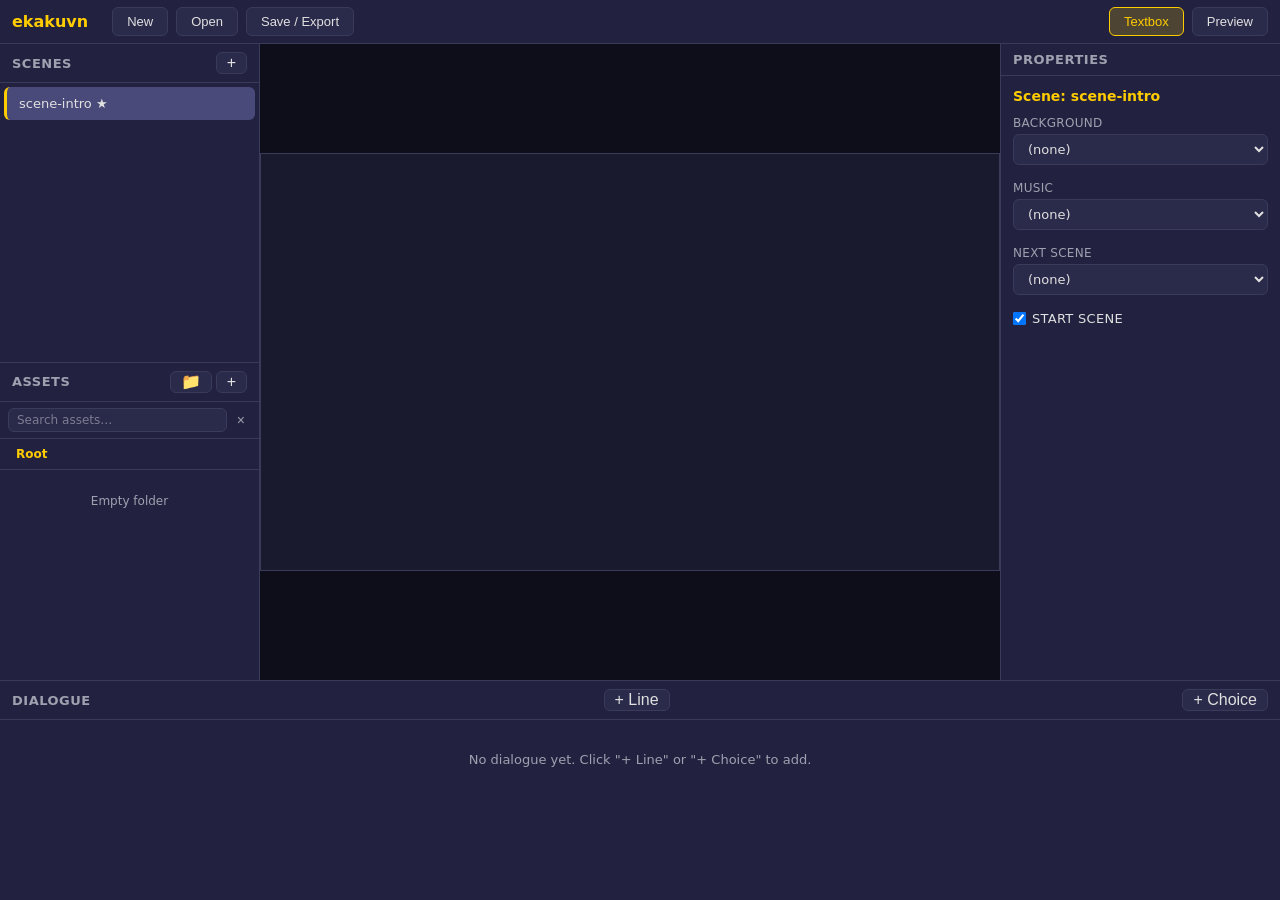
==== src/editor/index.html @ 64762563 "Use compression for project file" ====
<!DOCTYPE html>
<html lang="en">
	<head>
		<meta charset="UTF-8">
		<meta name="viewport" content="width=device-width, initial-scale=1">
		<title>ekakuvn - Editor</title>
		<link href="editor.css" rel="stylesheet">
	</head>
	<body>
		<div id="editor-root">
			<!-- Toolbar -->
			<header id="toolbar">
				<div class="toolbar-group">
					<span class="toolbar-brand">ekakuvn</span>
					<button id="btn-new" title="New Project">New</button>
					<button id="btn-open" title="Open Project">Open</button>
					<button id="btn-save" title="Save/Export Project">Save / Export</button>
				</div>
				<div class="toolbar-group">
					<button id="btn-toggle-textbox" title="Toggle Textbox Preview">Textbox</button>
					<button id="btn-preview" title="Play Preview">Preview</button>
				</div>
			</header>

			<!-- Main content area -->
			<div id="editor-body">
				<!-- Left sidebar: Scenes + Assets -->
				<aside id="panel-left">
					<section id="scene-list-panel">
						<div class="panel-header">
							<h3>Scenes</h3>
							<button id="btn-add-scene" title="Add Scene">+</button>
						</div>
						<ul id="scene-list"></ul>
					</section>
				<section id="asset-panel">
					<div class="panel-header">
						<h3>Assets</h3>
						<div class="panel-header-actions">
							<button id="btn-add-folder" title="New Folder">&#128193;</button>
							<button id="btn-add-asset" title="Import Asset">+</button>
						</div>
					</div>
					<div id="asset-grid"></div>
				</section>
				</aside>

				<!-- Center: Canvas preview -->
				<main id="panel-center">
					<div id="canvas-container">
						<canvas id="editor-canvas" width="1280" height="720"></canvas>
					</div>
				</main>

				<!-- Right sidebar: Properties -->
				<aside id="panel-right">
					<section id="properties-panel">
						<div class="panel-header">
							<h3>Properties</h3>
						</div>
						<div id="properties-content"></div>
					</section>
				</aside>
			</div>

			<!-- Bottom: Dialogue editor -->
			<footer id="panel-bottom">
				<section id="dialogue-panel">
					<div class="panel-header">
						<h3>Dialogue</h3>
						<button id="btn-add-dialogue" title="Add Dialogue Line">+ Line</button>
						<button id="btn-add-choice" title="Add Choice">+ Choice</button>
					</div>
					<div id="dialogue-list"></div>
				</section>
			</footer>
		</div>

		<!-- Hidden file input for opening/importing -->
		<input type="file" id="file-input-script" accept=".evn,.json,.ekaku.json" style="display:none">
		<input type="file" id="file-input-asset" accept="image/*,audio/*" multiple style="display:none">

		<script src="editor.js" type="module"></script>
	</body>
</html>
---- src/editor/editor.css ----
*, *::before, *::after {
	margin: 0;
	padding: 0;
	box-sizing: border-box;
}

:root {
	--bg-dark: #1a1a2e;
	--bg-panel: #222240;
	--bg-input: #2a2a4a;
	--bg-hover: #3a3a5a;
	--bg-selected: #4a4a7a;
	--border-color: #3a3a5a;
	--text-primary: #e0e0e0;
	--text-secondary: #a0a0b0;
	--accent: #ffcc00;
	--accent-dim: rgba(255, 204, 0, 0.2);
	--danger: #e05050;
	--success: #50c050;
	--radius: 6px;
	--toolbar-height: 44px;
	--panel-left-width: 260px;
	--panel-right-width: 280px;
	--panel-bottom-height: 220px;
}

html, body {
	width: 100%;
	height: 100%;
	font-family: 'Segoe UI', system-ui, sans-serif;
	font-size: 14px;
	color: var(--text-primary);
	background: var(--bg-dark);
	overflow: hidden;
}

#editor-root {
	display: flex;
	flex-direction: column;
	width: 100%;
	height: 100%;
}

/* --- Toolbar --- */

#toolbar {
	display: flex;
	justify-content: space-between;
	align-items: center;
	height: var(--toolbar-height);
	padding: 0 12px;
	background: var(--bg-panel);
	border-bottom: 1px solid var(--border-color);
	flex-shrink: 0;
}

.toolbar-brand {
	font-weight: bold;
	font-size: 16px;
	color: var(--accent);
	margin-right: 16px;
}

.toolbar-group {
	display: flex;
	align-items: center;
	gap: 8px;
}

/* --- Buttons --- */

button {
	padding: 6px 14px;
	border: 1px solid var(--border-color);
	border-radius: var(--radius);
	background: var(--bg-input);
	color: var(--text-primary);
	font-size: 13px;
	cursor: pointer;
	transition: background 0.15s;
}

button:hover {
	background: var(--bg-hover);
}

button:active {
	background: var(--bg-selected);
}

button.toggle-active {
	background: var(--accent-dim);
	border-color: var(--accent);
	color: var(--accent);
}

/* --- Main body --- */

#editor-body {
	display: flex;
	flex: 1;
	overflow: hidden;
}

/* --- Left panel --- */

#panel-left {
	width: var(--panel-left-width);
	min-width: var(--panel-left-width);
	display: flex;
	flex-direction: column;
	background: var(--bg-panel);
	border-right: 1px solid var(--border-color);
	overflow: hidden;
}

#scene-list-panel {
	flex: 1;
	display: flex;
	flex-direction: column;
	border-bottom: 1px solid var(--border-color);
	overflow: hidden;
}

#asset-panel {
	flex: 1;
	display: flex;
	flex-direction: column;
	overflow: hidden;
}

.panel-header {
	display: flex;
	justify-content: space-between;
	align-items: center;
	padding: 8px 12px;
	border-bottom: 1px solid var(--border-color);
	flex-shrink: 0;
}

.panel-header h3 {
	font-size: 13px;
	font-weight: 600;
	text-transform: uppercase;
	letter-spacing: 0.5px;
	color: var(--text-secondary);
}

.panel-header button {
	padding: 2px 10px;
	font-size: 16px;
	line-height: 1;
}

/* Scene list */

#scene-list {
	list-style: none;
	overflow-y: auto;
	flex: 1;
	padding: 4px;
}

#scene-list li {
	padding: 8px 12px;
	border-radius: var(--radius);
	cursor: pointer;
	display: flex;
	justify-content: space-between;
	align-items: center;
	font-size: 13px;
	transition: background 0.1s;
}

#scene-list li:hover {
	background: var(--bg-hover);
}

#scene-list li.active {
	background: var(--bg-selected);
	border-left: 3px solid var(--accent);
}

#scene-list li .scene-actions {
	display: flex;
	gap: 4px;
	opacity: 0;
	transition: opacity 0.1s;
}

#scene-list li:hover .scene-actions {
	opacity: 1;
}

#scene-list li .scene-actions button {
	padding: 2px 6px;
	font-size: 11px;
	border: none;
	background: transparent;
	color: var(--text-secondary);
}

#scene-list li .scene-actions button:hover {
	color: var(--danger);
}

/* Asset grid */

.asset-breadcrumb {
	display: flex;
	align-items: center;
	gap: 4px;
	padding: 6px 12px;
	font-size: 12px;
	color: var(--text-secondary);
	border-bottom: 1px solid var(--border-color);
	flex-shrink: 0;
	overflow-x: auto;
	white-space: nowrap;
}

.breadcrumb-item {
	cursor: pointer;
	padding: 2px 4px;
	border-radius: 3px;
	transition: background 0.1s, color 0.1s;
}

.breadcrumb-item:hover {
	background: var(--bg-hover);
	color: var(--text-primary);
}

.breadcrumb-item.active {
	color: var(--accent);
	font-weight: 600;
}

.breadcrumb-item.drop-target {
	background: var(--accent-dim);
	outline: 1px solid var(--accent);
}

.breadcrumb-sep {
	color: var(--text-secondary);
	opacity: 0.5;
}

.panel-header-actions {
	display: flex;
	gap: 4px;
}

#asset-grid {
	display: grid;
	grid-template-columns: repeat(auto-fill, minmax(60px, 1fr));
	gap: 6px;
	padding: 8px;
	overflow-y: auto;
	flex: 1;
}

.asset-item {
	aspect-ratio: 1;
	border-radius: var(--radius);
	border: 1px solid var(--border-color);
	overflow: hidden;
	cursor: grab;
	position: relative;
	background: var(--bg-input);
	display: flex;
	align-items: center;
	justify-content: center;
}

.asset-item:hover {
	border-color: var(--accent);
}

.asset-item.selected {
	border-color: var(--accent);
	box-shadow: 0 0 0 2px var(--accent-dim);
}

.asset-item img {
	width: 100%;
	height: 100%;
	object-fit: cover;
}

.asset-item .asset-type-icon {
	font-size: 22px;
	color: var(--text-secondary);
}

.asset-item .asset-label {
	position: absolute;
	bottom: 0;
	left: 0;
	right: 0;
	font-size: 9px;
	padding: 2px 4px;
	background: rgba(0, 0, 0, 0.7);
	color: var(--text-primary);
	text-align: center;
	white-space: nowrap;
	overflow: hidden;
	text-overflow: ellipsis;
}

.asset-item.folder-item {
	flex-direction: column;
	cursor: pointer;
}

.asset-item.folder-item .folder-icon {
	font-size: 28px;
}

.asset-item.folder-item.drop-target,
.asset-item.drop-target {
	border-color: var(--accent);
	background: var(--accent-dim);
}

.asset-empty {
	grid-column: 1 / -1;
	text-align: center;
	color: var(--text-secondary);
	font-size: 12px;
	padding: 16px;
}

/* Inline rename input */

.asset-label-edit {
	position: absolute;
	bottom: 0;
	left: 0;
	right: 0;
	font-size: 9px;
	padding: 2px 4px;
	background: var(--bg-input);
	color: var(--text-primary);
	border: 1px solid var(--accent);
	border-radius: 0;
	outline: none;
	text-align: center;
	font-family: inherit;
	z-index: 10;
}

.folder-item .asset-label-edit {
	position: static;
	font-size: 11px;
	width: calc(100% - 8px);
	margin-top: 2px;
}

/* Search bar */

.asset-search {
	display: flex;
	align-items: center;
	padding: 6px 8px;
	border-bottom: 1px solid var(--border-color);
	flex-shrink: 0;
	gap: 4px;
}

.asset-search input {
	flex: 1;
	padding: 4px 8px;
	border: 1px solid var(--border-color);
	border-radius: var(--radius);
	background: var(--bg-input);
	color: var(--text-primary);
	font-size: 12px;
	font-family: inherit;
	outline: none;
}

.asset-search input:focus {
	border-color: var(--accent);
}

.asset-search input::placeholder {
	color: var(--text-secondary);
	opacity: 0.7;
}

.asset-search .search-clear {
	padding: 2px 6px;
	font-size: 14px;
	line-height: 1;
	border: none;
	background: transparent;
	color: var(--text-secondary);
	cursor: pointer;
}

.asset-search .search-clear:hover {
	color: var(--text-primary);
}

/* Search result folder path */

.asset-label-path {
	position: absolute;
	bottom: 14px;
	left: 0;
	right: 0;
	font-size: 8px;
	padding: 1px 4px;
	background: rgba(0, 0, 0, 0.5);
	color: var(--text-secondary);
	text-align: center;
	white-space: nowrap;
	overflow: hidden;
	text-overflow: ellipsis;
}

/* --- Center panel (canvas) --- */

#panel-center {
	flex: 1;
	display: flex;
	align-items: center;
	justify-content: center;
	background: #0e0e1a;
	overflow: hidden;
}

#canvas-container {
	position: relative;
	display: flex;
	align-items: center;
	justify-content: center;
}

#editor-canvas {
	max-width: 100%;
	max-height: 100%;
	display: block;
	border: 1px solid var(--border-color);
}

/* --- Right panel (properties) --- */

#panel-right {
	width: var(--panel-right-width);
	min-width: var(--panel-right-width);
	background: var(--bg-panel);
	border-left: 1px solid var(--border-color);
	overflow-y: auto;
}

#properties-content {
	padding: 12px;
}

.prop-group {
	margin-bottom: 16px;
}

.prop-group label {
	display: block;
	font-size: 12px;
	color: var(--text-secondary);
	margin-bottom: 4px;
	text-transform: uppercase;
	letter-spacing: 0.3px;
}

.prop-group input,
.prop-group select,
.prop-group textarea {
	width: 100%;
	padding: 6px 10px;
	border: 1px solid var(--border-color);
	border-radius: var(--radius);
	background: var(--bg-input);
	color: var(--text-primary);
	font-size: 13px;
	font-family: inherit;
	outline: none;
	transition: border-color 0.15s;
}

.prop-group input:focus,
.prop-group select:focus,
.prop-group textarea:focus {
	border-color: var(--accent);
}

.prop-group textarea {
	resize: vertical;
	min-height: 60px;
}

.prop-row {
	display: flex;
	gap: 8px;
}

.prop-row .prop-group {
	flex: 1;
}

.prop-group .checkbox-label {
	display: flex;
	align-items: center;
	gap: 6px;
	font-size: 13px;
	color: var(--text-primary);
	cursor: pointer;
}

.prop-group .checkbox-label input[type="checkbox"] {
	width: auto;
}

/* --- Bottom panel (dialogue) --- */

#panel-bottom {
	height: var(--panel-bottom-height);
	min-height: var(--panel-bottom-height);
	background: var(--bg-panel);
	border-top: 1px solid var(--border-color);
	display: flex;
	flex-direction: column;
	flex-shrink: 0;
}

#dialogue-panel {
	display: flex;
	flex-direction: column;
	flex: 1;
	overflow: hidden;
}

#dialogue-list {
	flex: 1;
	overflow-y: auto;
	padding: 8px;
}

.dialogue-entry {
	display: flex;
	align-items: flex-start;
	gap: 8px;
	padding: 8px 12px;
	margin-bottom: 4px;
	border-radius: var(--radius);
	background: var(--bg-input);
	cursor: pointer;
	transition: background 0.1s;
}

.dialogue-entry:hover {
	background: var(--bg-hover);
}

.dialogue-entry.active {
	background: var(--bg-selected);
	border-left: 3px solid var(--accent);
}

.dialogue-entry .entry-index {
	font-size: 11px;
	color: var(--text-secondary);
	min-width: 24px;
	padding-top: 2px;
}

.dialogue-entry .entry-speaker {
	font-weight: 600;
	color: var(--accent);
	min-width: 80px;
	font-size: 13px;
}

.dialogue-entry .entry-text {
	flex: 1;
	font-size: 13px;
	color: var(--text-primary);
	white-space: nowrap;
	overflow: hidden;
	text-overflow: ellipsis;
}

.dialogue-entry .entry-actions {
	display: flex;
	gap: 4px;
	opacity: 0;
	transition: opacity 0.1s;
}

.dialogue-entry:hover .entry-actions {
	opacity: 1;
}

.dialogue-entry .entry-actions button {
	padding: 2px 6px;
	font-size: 11px;
	border: none;
	background: transparent;
	color: var(--text-secondary);
}

.dialogue-entry .entry-actions button:hover {
	color: var(--danger);
}

.choice-entry {
	border-left: 3px solid var(--success);
}

.choice-entry .entry-speaker {
	color: var(--success);
}

/* Scrollbar styling */

::-webkit-scrollbar {
	width: 6px;
}

::-webkit-scrollbar-track {
	background: transparent;
}

::-webkit-scrollbar-thumb {
	background: var(--border-color);
	border-radius: 3px;
}

::-webkit-scrollbar-thumb:hover {
	background: var(--bg-hover);
}

/* --- Asset preview modal --- */

.preview-overlay {
	position: fixed;
	inset: 0;
	background: rgba(0, 0, 0, 0.8);
	z-index: 2000;
	display: flex;
	align-items: center;
	justify-content: center;
	cursor: pointer;
}

.preview-modal {
	display: flex;
	flex-direction: column;
	align-items: center;
	max-width: 80vw;
	max-height: 80vh;
	cursor: default;
}

.preview-modal img {
	max-width: 80vw;
	max-height: 65vh;
	object-fit: contain;
	border-radius: var(--radius);
	border: 1px solid var(--border-color);
}

.preview-modal-title {
	font-size: 16px;
	font-weight: 600;
	color: var(--text-primary);
	margin-top: 12px;
}

.preview-modal-meta {
	font-size: 12px;
	color: var(--text-secondary);
	margin-top: 4px;
}

.preview-modal-close {
	position: fixed;
	top: 16px;
	right: 20px;
	font-size: 28px;
	color: var(--text-secondary);
	cursor: pointer;
	background: none;
	border: none;
	padding: 4px 8px;
	z-index: 2001;
}

.preview-modal-close:hover {
	color: var(--text-primary);
}

/* --- Audio player --- */

.audio-player {
	display: flex;
	align-items: center;
	gap: 8px;
	padding: 8px 12px;
	background: var(--bg-input);
	border: 1px solid var(--border-color);
	border-radius: var(--radius);
	margin-top: 8px;
}

.audio-player button {
	padding: 4px 10px;
	font-size: 14px;
	line-height: 1;
	min-width: 32px;
}

.audio-player input[type="range"] {
	flex: 1;
	height: 4px;
	accent-color: var(--accent);
	cursor: pointer;
}

.audio-player .audio-time {
	font-size: 11px;
	color: var(--text-secondary);
	min-width: 70px;
	text-align: right;
	font-variant-numeric: tabular-nums;
}

/* Compact audio player for narrow panels */
.audio-player-compact {
	display: flex;
	flex-wrap: wrap;
	gap: 6px;
	padding: 8px 10px;
	background: var(--bg-input);
	border: 1px solid var(--border-color);
	border-radius: var(--radius);
	margin-top: 8px;
}

.audio-player-compact button {
	padding: 4px 10px;
	font-size: 14px;
	line-height: 1;
	min-width: 32px;
	flex-shrink: 0;
}

.audio-player-compact .audio-time {
	font-size: 11px;
	color: var(--text-secondary);
	font-variant-numeric: tabular-nums;
	margin-left: auto;
	line-height: 28px;
}

.audio-player-compact input[type="range"] {
	width: 100%;
	height: 4px;
	accent-color: var(--accent);
	cursor: pointer;
}

/* --- Properties panel asset preview --- */

.prop-asset-preview {
	margin-bottom: 12px;
}

.prop-asset-preview img {
	width: 100%;
	max-height: 200px;
	object-fit: contain;
	border-radius: var(--radius);
	border: 1px solid var(--border-color);
	background: var(--bg-dark);
	cursor: pointer;
}

.prop-asset-preview img:hover {
	border-color: var(--accent);
}
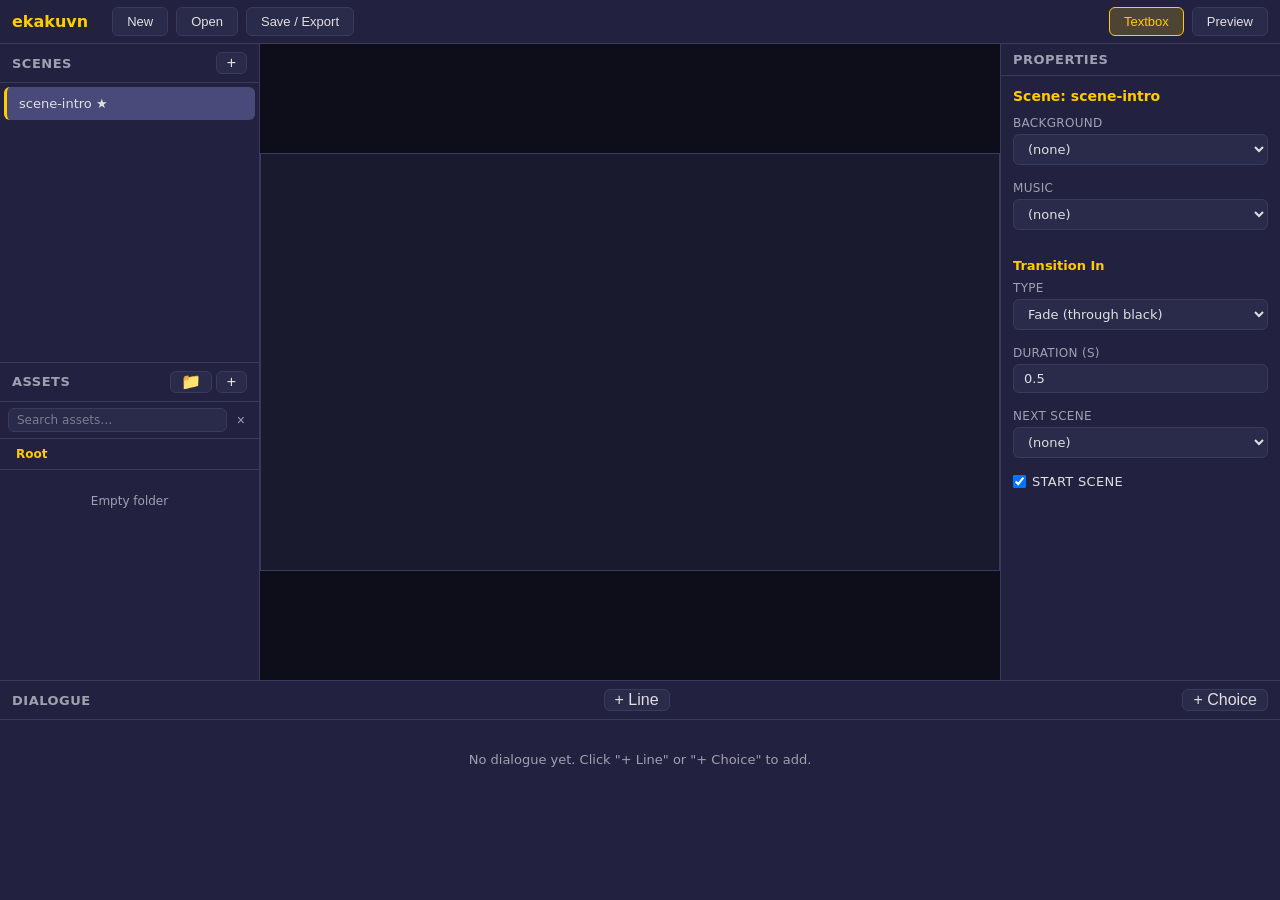
==== commit 6bd147d1: "Better preview, animations & other" ====
--- a/src/editor/index.html
+++ b/src/editor/index.html
@@ -76,6 +76,14 @@
 			</footer>
 		</div>
 
+		<!-- Play preview overlay -->
+		<div id="play-preview" class="play-preview-overlay hidden">
+			<div class="play-preview-header">
+				<span class="play-preview-title">PLAY PREVIEW</span>
+				<button id="btn-preview-close" class="play-preview-close">Close (Esc)</button>
+			</div>
+		</div>
+
 		<!-- Hidden file input for opening/importing -->
 		<input type="file" id="file-input-script" accept=".evn,.json,.ekaku.json" style="display:none">
 		<input type="file" id="file-input-asset" accept="image/*,audio/*" multiple style="display:none">
--- a/src/editor/editor.css
+++ b/src/editor/editor.css
@@ -788,3 +788,60 @@
 .prop-asset-preview img:hover {
 	border-color: var(--accent);
 }
+
+/* --- Play preview overlay --- */
+
+.play-preview-overlay {
+	position: fixed;
+	inset: 0;
+	background: rgba(0, 0, 0, 0.92);
+	z-index: 3000;
+	display: flex;
+	flex-direction: column;
+	align-items: center;
+	justify-content: center;
+}
+
+.play-preview-overlay.hidden {
+	display: none;
+}
+
+.play-preview-header {
+	display: flex;
+	align-items: center;
+	justify-content: space-between;
+	width: min(1280px, 90vw);
+	padding: 8px 0;
+	flex-shrink: 0;
+}
+
+.play-preview-title {
+	font-size: 14px;
+	color: var(--text-secondary);
+	letter-spacing: 0.5px;
+}
+
+.play-preview-close {
+	padding: 6px 16px;
+	font-size: 13px;
+	background: var(--bg-input);
+	border: 1px solid var(--border-color);
+	border-radius: var(--radius);
+	color: var(--text-primary);
+	cursor: pointer;
+	transition: background 0.15s, border-color 0.15s;
+}
+
+.play-preview-close:hover {
+	background: var(--danger);
+	border-color: var(--danger);
+	color: white;
+}
+
+.play-preview-frame {
+	width: min(1280px, 90vw);
+	height: min(720px, 80vh);
+	border: 1px solid var(--border-color);
+	border-radius: var(--radius);
+	background: #000;
+}
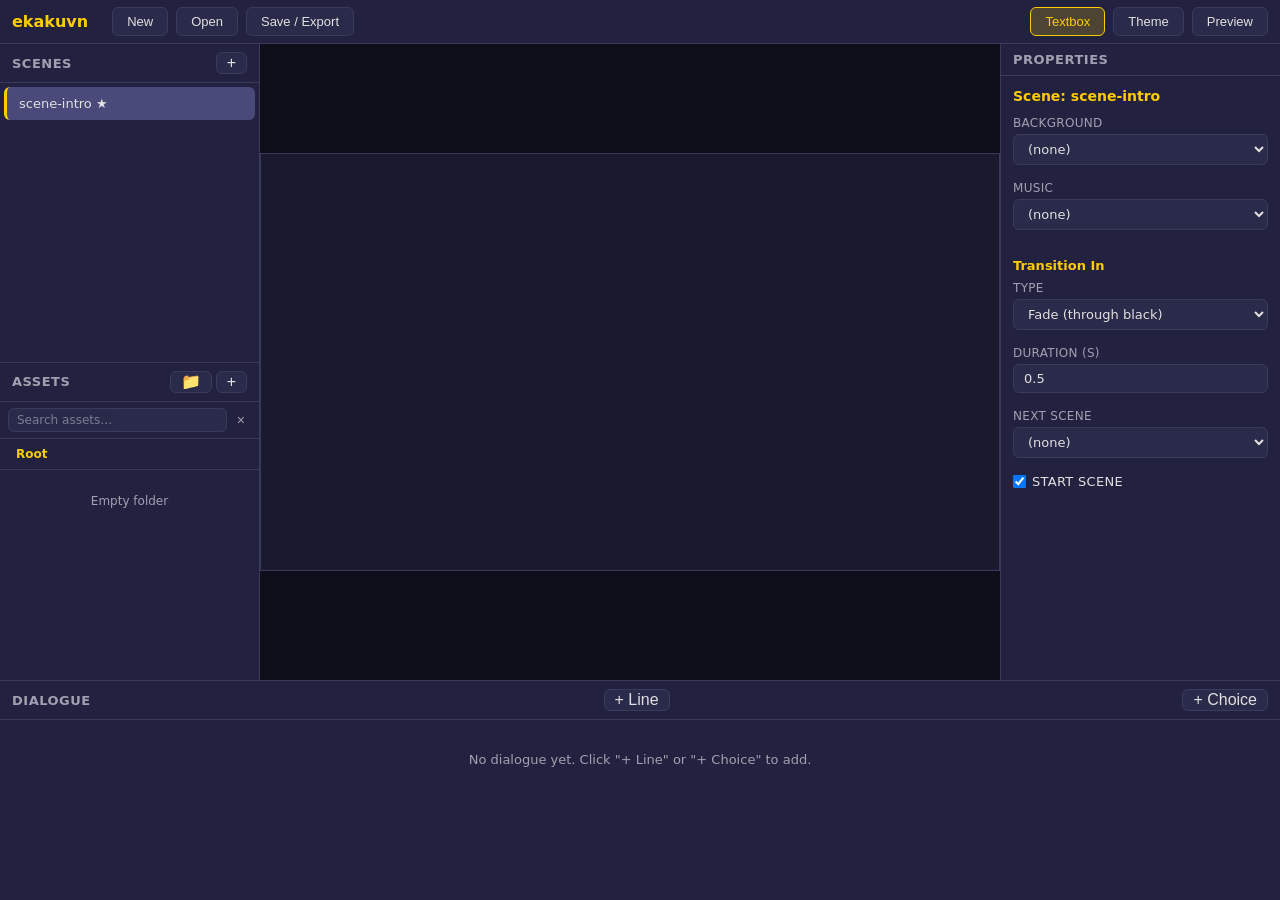
==== commit aa612a2c: "Theme editing" ====
--- a/src/editor/index.html
+++ b/src/editor/index.html
@@ -16,10 +16,11 @@
 					<button id="btn-open" title="Open Project">Open</button>
 					<button id="btn-save" title="Save/Export Project">Save / Export</button>
 				</div>
-				<div class="toolbar-group">
-					<button id="btn-toggle-textbox" title="Toggle Textbox Preview">Textbox</button>
-					<button id="btn-preview" title="Play Preview">Preview</button>
-				</div>
+			<div class="toolbar-group">
+				<button id="btn-toggle-textbox" title="Toggle Textbox Preview">Textbox</button>
+				<button id="btn-theme" title="Edit Theme">Theme</button>
+				<button id="btn-preview" title="Play Preview">Preview</button>
+			</div>
 			</header>
 
 			<!-- Main content area -->
--- a/src/editor/editor.css
+++ b/src/editor/editor.css
@@ -845,3 +845,241 @@
 	border-radius: var(--radius);
 	background: #000;
 }
+
+/* --- Theme editor modal --- */
+
+.theme-editor-overlay {
+	position: fixed;
+	inset: 0;
+	background: rgba(0, 0, 0, 0.75);
+	z-index: 2500;
+	display: flex;
+	align-items: center;
+	justify-content: center;
+	cursor: pointer;
+}
+
+.theme-editor-modal {
+	display: flex;
+	flex-direction: column;
+	width: min(520px, 90vw);
+	max-height: 80vh;
+	background: var(--bg-panel);
+	border: 1px solid var(--border-color);
+	border-radius: 10px;
+	cursor: default;
+	overflow: hidden;
+}
+
+.theme-editor-header {
+	display: flex;
+	align-items: center;
+	justify-content: space-between;
+	padding: 14px 20px;
+	border-bottom: 1px solid var(--border-color);
+	flex-shrink: 0;
+}
+
+.theme-editor-header h3 {
+	font-size: 16px;
+	font-weight: 600;
+	color: var(--text-primary);
+	margin: 0;
+}
+
+.theme-editor-close {
+	font-size: 18px;
+	color: var(--text-secondary);
+	cursor: pointer;
+	background: none;
+	border: none;
+	padding: 2px 6px;
+	border-radius: var(--radius);
+	line-height: 1;
+}
+
+.theme-editor-close:hover {
+	color: var(--text-primary);
+	background: var(--bg-hover);
+}
+
+.theme-editor-body {
+	flex: 1;
+	overflow-y: auto;
+	padding: 8px 0;
+}
+
+.theme-editor-footer {
+	display: flex;
+	align-items: center;
+	justify-content: space-between;
+	padding: 12px 20px;
+	border-top: 1px solid var(--border-color);
+	flex-shrink: 0;
+}
+
+.theme-editor-reset {
+	font-size: 12px;
+	padding: 6px 14px;
+	color: var(--danger);
+	border-color: var(--danger);
+	background: transparent;
+}
+
+.theme-editor-reset:hover {
+	background: rgba(224, 80, 80, 0.15);
+}
+
+.theme-editor-done {
+	font-size: 13px;
+	padding: 6px 24px;
+	background: var(--accent);
+	color: #1a1a2e;
+	border: 1px solid var(--accent);
+	font-weight: 600;
+}
+
+.theme-editor-done:hover {
+	filter: brightness(1.1);
+}
+
+/* Theme sections (collapsible) */
+
+.theme-section {
+	border-bottom: 1px solid var(--border-color);
+}
+
+.theme-section:last-child {
+	border-bottom: none;
+}
+
+.theme-section-header {
+	display: flex;
+	align-items: center;
+	gap: 8px;
+	padding: 10px 20px;
+	cursor: pointer;
+	user-select: none;
+}
+
+.theme-section-header:hover {
+	background: var(--bg-hover);
+}
+
+.theme-section-arrow {
+	font-size: 10px;
+	color: var(--text-secondary);
+	width: 14px;
+	text-align: center;
+	flex-shrink: 0;
+}
+
+.theme-section-title {
+	font-size: 13px;
+	font-weight: 500;
+	color: var(--text-primary);
+}
+
+.theme-section-content {
+	padding: 4px 20px 12px 42px;
+}
+
+.theme-section-desc {
+	font-size: 11px;
+	color: var(--text-secondary);
+	margin-bottom: 10px;
+	line-height: 1.4;
+}
+
+/* Theme fields */
+
+.theme-field {
+	display: flex;
+	align-items: center;
+	justify-content: space-between;
+	gap: 12px;
+	padding: 5px 0;
+}
+
+.theme-field-label {
+	font-size: 12px;
+	color: var(--text-secondary);
+	flex-shrink: 0;
+}
+
+.theme-field-controls {
+	display: flex;
+	align-items: center;
+	gap: 8px;
+}
+
+.theme-color-input {
+	width: 28px;
+	height: 22px;
+	padding: 0;
+	border: 1px solid var(--border-color);
+	border-radius: 4px;
+	cursor: pointer;
+	background: none;
+}
+
+.theme-color-hex {
+	font-size: 11px;
+	color: var(--text-secondary);
+	font-family: monospace;
+	min-width: 60px;
+}
+
+.theme-field-reset {
+	font-size: 13px;
+	color: var(--text-secondary);
+	background: none;
+	border: none;
+	cursor: pointer;
+	padding: 2px 4px;
+	line-height: 1;
+}
+
+.theme-field-reset:hover {
+	color: var(--accent);
+}
+
+.theme-number-input {
+	width: 72px;
+	padding: 4px 6px;
+	font-size: 12px;
+	border: 1px solid var(--border-color);
+	border-radius: var(--radius);
+	background: var(--bg-input);
+	color: var(--text-primary);
+	text-align: right;
+	outline: none;
+}
+
+.theme-number-input:focus {
+	border-color: var(--accent);
+}
+
+.theme-select-input {
+	width: 160px;
+	padding: 4px 6px;
+	font-size: 12px;
+	border: 1px solid var(--border-color);
+	border-radius: var(--radius);
+	background: var(--bg-input);
+	color: var(--text-primary);
+	outline: none;
+}
+
+.theme-select-input:focus {
+	border-color: var(--accent);
+}
+
+.theme-field-checkbox {
+	display: flex;
+	align-items: center;
+	gap: 6px;
+	font-size: 12px;
+	color: var(--text-secondary);
+	cursor: pointer;
+}
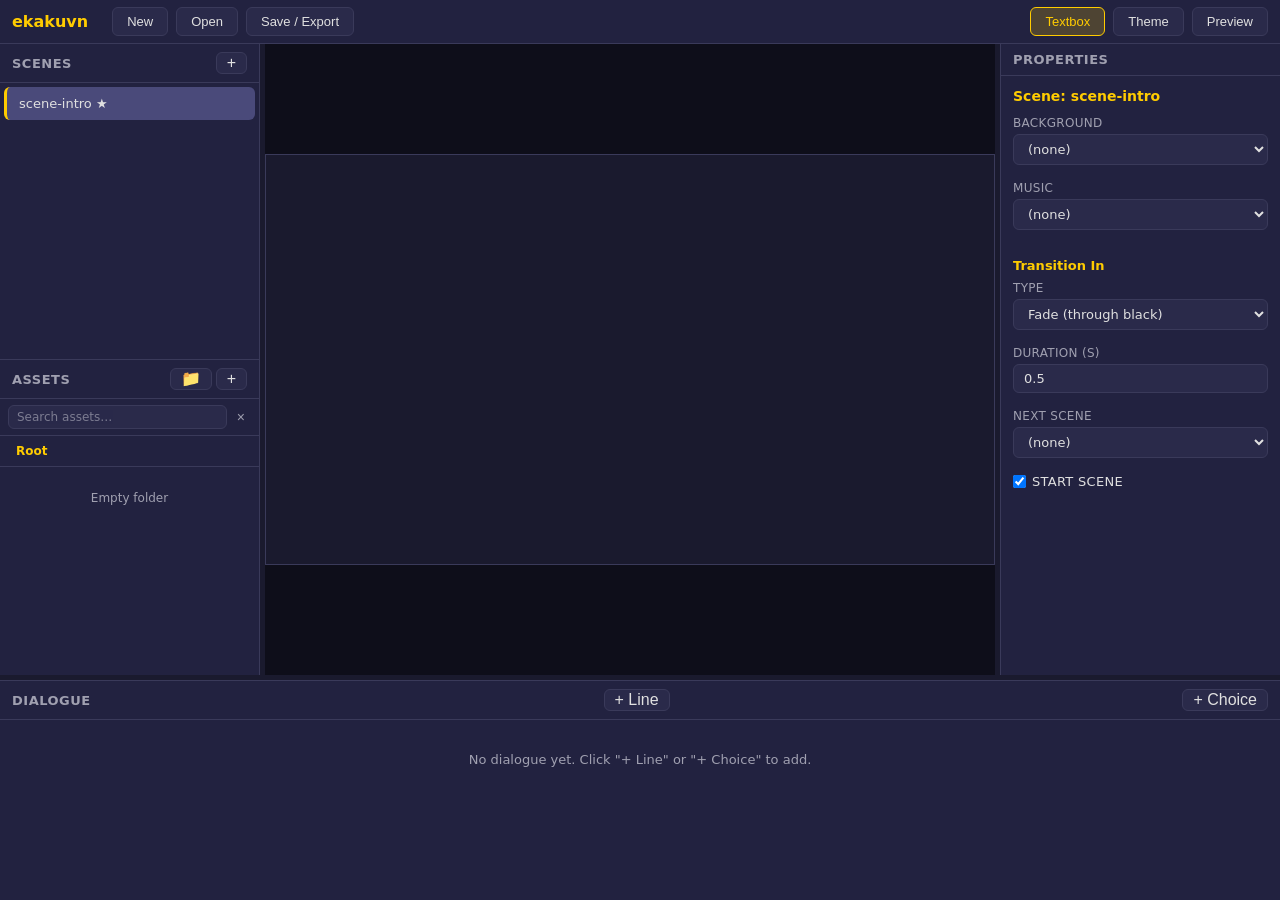
==== commit f5828a4b: "Resizable panels" ====
--- a/src/editor/index.html
+++ b/src/editor/index.html
@@ -46,12 +46,16 @@
 				</section>
 				</aside>
 
+				<div class="resize-handle resize-handle-left" id="resize-left"></div>
+
 				<!-- Center: Canvas preview -->
 				<main id="panel-center">
 					<div id="canvas-container">
 						<canvas id="editor-canvas" width="1280" height="720"></canvas>
 					</div>
 				</main>
+
+				<div class="resize-handle resize-handle-right" id="resize-right"></div>
 
 				<!-- Right sidebar: Properties -->
 				<aside id="panel-right">
@@ -63,6 +67,8 @@
 					</section>
 				</aside>
 			</div>
+
+			<div class="resize-handle resize-handle-bottom" id="resize-bottom"></div>
 
 			<!-- Bottom: Dialogue editor -->
 			<footer id="panel-bottom">
--- a/src/editor/editor.css
+++ b/src/editor/editor.css
@@ -106,7 +106,8 @@
 
 #panel-left {
 	width: var(--panel-left-width);
-	min-width: var(--panel-left-width);
+	min-width: 150px;
+	max-width: 500px;
 	display: flex;
 	flex-direction: column;
 	background: var(--bg-panel);
@@ -449,7 +450,8 @@
 
 #panel-right {
 	width: var(--panel-right-width);
-	min-width: var(--panel-right-width);
+	min-width: 150px;
+	max-width: 500px;
 	background: var(--bg-panel);
 	border-left: 1px solid var(--border-color);
 	overflow-y: auto;
@@ -524,7 +526,8 @@
 
 #panel-bottom {
 	height: var(--panel-bottom-height);
-	min-height: var(--panel-bottom-height);
+	min-height: 80px;
+	max-height: 500px;
 	background: var(--bg-panel);
 	border-top: 1px solid var(--border-color);
 	display: flex;
@@ -618,6 +621,69 @@
 
 .choice-entry .entry-speaker {
 	color: var(--success);
+}
+
+/* --- Resize handles (panel splitters) --- */
+
+.resize-handle {
+	flex-shrink: 0;
+	background: transparent;
+	position: relative;
+	z-index: 10;
+	transition: background 0.15s;
+}
+
+.resize-handle::after {
+	content: '';
+	position: absolute;
+	background: var(--accent);
+	opacity: 0;
+	transition: opacity 0.15s;
+	border-radius: 1px;
+}
+
+.resize-handle:hover::after,
+.resize-handle.active::after {
+	opacity: 1;
+}
+
+.resize-handle-left,
+.resize-handle-right {
+	width: 5px;
+	cursor: col-resize;
+}
+
+.resize-handle-left::after,
+.resize-handle-right::after {
+	top: 50%;
+	left: 1px;
+	width: 3px;
+	height: 40px;
+	transform: translateY(-50%);
+}
+
+.resize-handle-bottom {
+	height: 5px;
+	cursor: row-resize;
+}
+
+.resize-handle-bottom::after {
+	left: 50%;
+	top: 1px;
+	height: 3px;
+	width: 40px;
+	transform: translateX(-50%);
+}
+
+/* Prevent text selection during resize drag */
+body.resizing {
+	user-select: none;
+	cursor: col-resize;
+}
+
+body.resizing-row {
+	user-select: none;
+	cursor: row-resize;
 }
 
 /* Scrollbar styling */
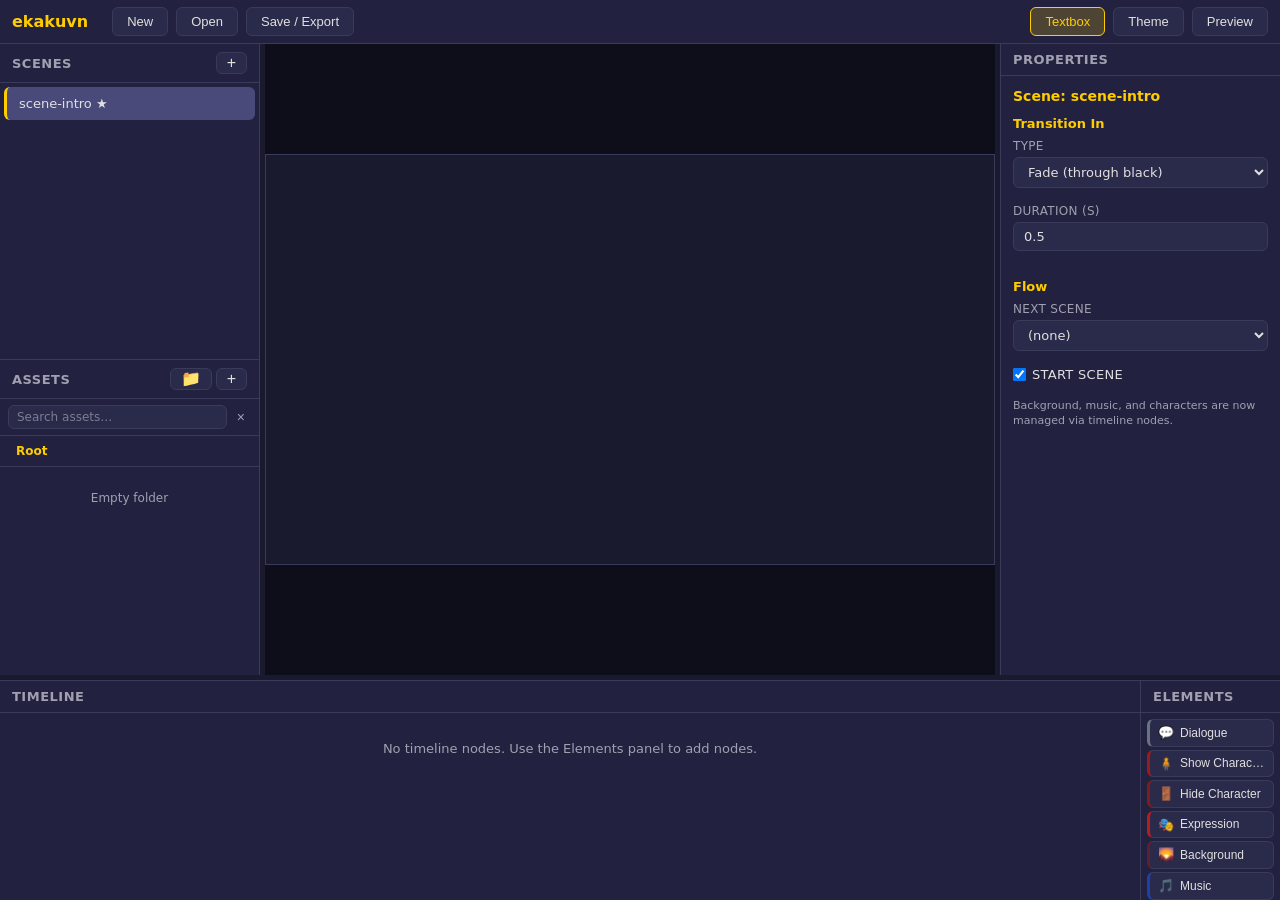
==== commit 5b04c82e: "Upgrade to timeline system" ====
--- a/src/editor/index.html
+++ b/src/editor/index.html
@@ -70,17 +70,25 @@
 
 			<div class="resize-handle resize-handle-bottom" id="resize-bottom"></div>
 
-			<!-- Bottom: Dialogue editor -->
-			<footer id="panel-bottom">
-				<section id="dialogue-panel">
-					<div class="panel-header">
-						<h3>Dialogue</h3>
-						<button id="btn-add-dialogue" title="Add Dialogue Line">+ Line</button>
-						<button id="btn-add-choice" title="Add Choice">+ Choice</button>
+		<!-- Bottom: Timeline editor -->
+		<footer id="panel-bottom">
+			<section id="timeline-panel">
+				<div class="timeline-body">
+					<div class="timeline-main">
+						<div class="panel-header">
+							<h3>Timeline</h3>
+						</div>
+						<div id="timeline-list"></div>
 					</div>
-					<div id="dialogue-list"></div>
-				</section>
-			</footer>
+					<div class="timeline-sidebar">
+						<div class="panel-header">
+							<h3>Elements</h3>
+						</div>
+						<div id="timeline-elements"></div>
+					</div>
+				</div>
+			</section>
+		</footer>
 		</div>
 
 		<!-- Play preview overlay -->
--- a/src/editor/editor.css
+++ b/src/editor/editor.css
@@ -522,7 +522,7 @@
 	width: auto;
 }
 
-/* --- Bottom panel (dialogue) --- */
+/* --- Bottom panel (timeline) --- */
 
 #panel-bottom {
 	height: var(--panel-bottom-height);
@@ -535,92 +535,358 @@
 	flex-shrink: 0;
 }
 
-#dialogue-panel {
-	display: flex;
-	flex-direction: column;
-	flex: 1;
-	overflow: hidden;
-}
-
-#dialogue-list {
+#timeline-panel {
+	display: flex;
+	flex-direction: column;
+	flex: 1;
+	overflow: hidden;
+}
+
+.timeline-body {
+	display: flex;
+	flex: 1;
+	overflow: hidden;
+}
+
+.timeline-main {
+	flex: 1;
+	display: flex;
+	flex-direction: column;
+	overflow: hidden;
+}
+
+#timeline-list {
 	flex: 1;
 	overflow-y: auto;
-	padding: 8px;
-}
-
-.dialogue-entry {
-	display: flex;
-	align-items: flex-start;
-	gap: 8px;
-	padding: 8px 12px;
-	margin-bottom: 4px;
+	padding: 4px 8px;
+}
+
+/* --- Timeline sidebar (Elements) --- */
+
+.timeline-sidebar {
+	width: 140px;
+	flex-shrink: 0;
+	display: flex;
+	flex-direction: column;
+	border-left: 1px solid var(--border-color);
+	overflow: hidden;
+}
+
+#timeline-elements {
+	display: flex;
+	flex-direction: column;
+	gap: 3px;
+	padding: 6px;
+	overflow-y: auto;
+	flex: 1;
+}
+
+.timeline-element-btn {
+	display: flex;
+	align-items: center;
+	gap: 6px;
+	padding: 5px 8px;
+	border: 1px solid var(--border-color);
+	border-left: 3px solid var(--node-color, var(--border-color));
 	border-radius: var(--radius);
 	background: var(--bg-input);
+	color: var(--text-primary);
+	font-size: 12px;
+	cursor: pointer;
+	transition: background 0.12s, border-color 0.12s;
+	text-align: left;
+	line-height: 1.2;
+}
+
+.timeline-element-btn:hover {
+	background: var(--bg-hover);
+	border-color: var(--node-color, var(--accent));
+}
+
+.timeline-element-btn .element-icon {
+	font-size: 13px;
+	flex-shrink: 0;
+}
+
+.timeline-element-btn .element-label {
+	white-space: nowrap;
+	overflow: hidden;
+	text-overflow: ellipsis;
+}
+
+/* --- Timeline node row --- */
+
+.timeline-node {
+	display: flex;
+	align-items: center;
+	gap: 6px;
+	padding: 5px 10px;
+	margin-bottom: 2px;
+	border-radius: var(--radius);
+	background: var(--bg-input);
 	cursor: pointer;
 	transition: background 0.1s;
-}
-
-.dialogue-entry:hover {
+	font-size: 13px;
+	min-height: 32px;
+}
+
+.timeline-node:hover {
 	background: var(--bg-hover);
 }
 
-.dialogue-entry.active {
+.timeline-node.active {
 	background: var(--bg-selected);
-	border-left: 3px solid var(--accent);
-}
-
-.dialogue-entry .entry-index {
-	font-size: 11px;
-	color: var(--text-secondary);
-	min-width: 24px;
-	padding-top: 2px;
-}
-
-.dialogue-entry .entry-speaker {
+}
+
+/* Color bar on the left edge */
+.node-color-bar {
+	width: 4px;
+	align-self: stretch;
+	border-radius: 2px;
+	background: var(--node-color, var(--border-color));
+	flex-shrink: 0;
+}
+
+/* Type badge like [text], [char], [bg] */
+.node-badge {
+	font-size: 10px;
 	font-weight: 600;
+	color: var(--text-secondary);
+	text-transform: uppercase;
+	letter-spacing: 0.3px;
+	white-space: nowrap;
+	flex-shrink: 0;
+	min-width: 42px;
+}
+
+/* Summary text */
+.node-summary {
+	flex: 1;
+	white-space: nowrap;
+	overflow: hidden;
+	text-overflow: ellipsis;
+	color: var(--text-primary);
+}
+
+/* Auto indicator */
+.node-auto {
+	font-size: 10px;
+	color: var(--text-secondary);
+	flex-shrink: 0;
+	padding: 1px 4px;
+	border-radius: 3px;
+	background: rgba(255, 255, 255, 0.05);
+}
+
+/* Delay indicator */
+.node-delay {
+	font-size: 10px;
 	color: var(--accent);
-	min-width: 80px;
-	font-size: 13px;
-}
-
-.dialogue-entry .entry-text {
-	flex: 1;
-	font-size: 13px;
-	color: var(--text-primary);
-	white-space: nowrap;
-	overflow: hidden;
-	text-overflow: ellipsis;
-}
-
-.dialogue-entry .entry-actions {
-	display: flex;
-	gap: 4px;
+	flex-shrink: 0;
+	font-variant-numeric: tabular-nums;
+}
+
+/* Action buttons (edit, duplicate, delete) */
+.node-actions {
+	display: flex;
+	gap: 2px;
 	opacity: 0;
 	transition: opacity 0.1s;
-}
-
-.dialogue-entry:hover .entry-actions {
+	flex-shrink: 0;
+}
+
+.timeline-node:hover .node-actions {
 	opacity: 1;
 }
 
-.dialogue-entry .entry-actions button {
+/* --- Timeline node edit form --- */
+
+.timeline-node.editing {
+	flex-direction: column;
+	align-items: stretch;
+	padding: 8px 10px;
+	gap: 6px;
+	cursor: default;
+}
+
+.timeline-node.editing .node-color-bar {
+	width: 100%;
+	height: 3px;
+	align-self: auto;
+}
+
+.node-edit-header {
+	font-size: 12px;
+	font-weight: 600;
+	color: var(--text-secondary);
+	text-transform: uppercase;
+	letter-spacing: 0.4px;
+}
+
+.node-edit-fields {
+	display: flex;
+	flex-direction: column;
+	gap: 6px;
+}
+
+.node-edit-field {
+	display: flex;
+	flex-direction: column;
+	gap: 2px;
+}
+
+.node-edit-field label {
+	font-size: 11px;
+	color: var(--text-secondary);
+	text-transform: uppercase;
+	letter-spacing: 0.3px;
+}
+
+.node-edit-field input,
+.node-edit-field select,
+.node-edit-field textarea {
+	width: 100%;
+	padding: 4px 8px;
+	border: 1px solid var(--border-color);
+	border-radius: 4px;
+	background: var(--bg-dark);
+	color: var(--text-primary);
+	font-size: 12px;
+	font-family: inherit;
+	outline: none;
+}
+
+.node-edit-field input:focus,
+.node-edit-field select:focus,
+.node-edit-field textarea:focus {
+	border-color: var(--accent);
+}
+
+.node-edit-field textarea {
+	resize: vertical;
+	min-height: 40px;
+}
+
+.node-edit-row {
+	display: flex;
+	gap: 8px;
+}
+
+.node-edit-row .node-edit-field {
+	flex: 1;
+}
+
+/* Common fields row (auto checkbox + delay) */
+.node-edit-common {
+	display: flex;
+	align-items: center;
+	gap: 12px;
+	padding-top: 4px;
+	border-top: 1px solid var(--border-color);
+}
+
+.node-edit-checkbox {
+	display: flex;
+	align-items: center;
+	gap: 4px;
+	font-size: 12px;
+	color: var(--text-secondary);
+	cursor: pointer;
+	white-space: nowrap;
+}
+
+.node-edit-checkbox input[type="checkbox"] {
+	width: auto;
+}
+
+.node-edit-delay-label {
+	font-size: 11px;
+	color: var(--text-secondary);
+	white-space: nowrap;
+	margin-left: auto;
+}
+
+.node-edit-delay {
+	width: 72px;
+	padding: 3px 6px;
+	border: 1px solid var(--border-color);
+	border-radius: 4px;
+	background: var(--bg-dark);
+	color: var(--text-primary);
+	font-size: 12px;
+	text-align: right;
+	outline: none;
+}
+
+.node-edit-delay:focus {
+	border-color: var(--accent);
+}
+
+/* Button row (Cancel / Done) */
+.node-edit-buttons {
+	display: flex;
+	justify-content: flex-end;
+	gap: 6px;
+	padding-top: 4px;
+}
+
+.node-edit-buttons button {
+	padding: 4px 14px;
+	font-size: 12px;
+}
+
+/* Choice fields within edit form */
+.node-edit-choice-row {
+	display: flex;
+	gap: 6px;
+	align-items: center;
+}
+
+.node-edit-choice-row input {
+	flex: 1;
+	padding: 4px 8px;
+	border: 1px solid var(--border-color);
+	border-radius: 4px;
+	background: var(--bg-dark);
+	color: var(--text-primary);
+	font-size: 12px;
+	font-family: inherit;
+	outline: none;
+}
+
+.node-edit-choice-row select {
+	width: 140px;
+	padding: 4px 6px;
+	border: 1px solid var(--border-color);
+	border-radius: 4px;
+	background: var(--bg-dark);
+	color: var(--text-primary);
+	font-size: 12px;
+	outline: none;
+}
+
+.node-edit-choice-row input:focus,
+.node-edit-choice-row select:focus {
+	border-color: var(--accent);
+}
+
+.node-edit-choice-remove {
 	padding: 2px 6px;
-	font-size: 11px;
+	font-size: 12px;
 	border: none;
 	background: transparent;
 	color: var(--text-secondary);
-}
-
-.dialogue-entry .entry-actions button:hover {
+	cursor: pointer;
+}
+
+.node-edit-choice-remove:hover {
 	color: var(--danger);
 }
 
-.choice-entry {
-	border-left: 3px solid var(--success);
-}
-
-.choice-entry .entry-speaker {
-	color: var(--success);
+.node-edit-add-choice {
+	padding: 4px 10px;
+	font-size: 12px;
+	align-self: flex-start;
 }
 
 /* --- Resize handles (panel splitters) --- */
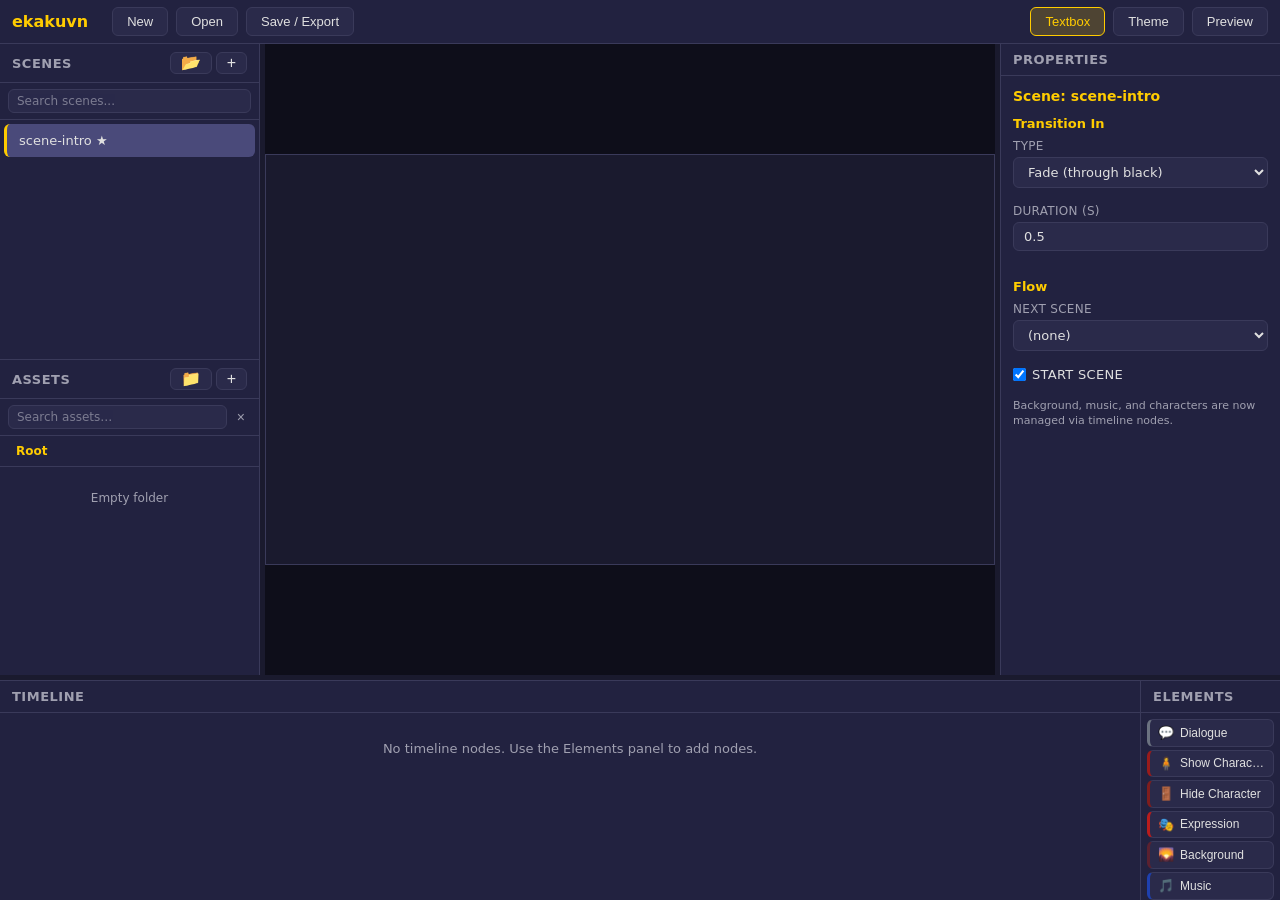
==== commit 60b47afb: "Add sections & draggable elements" ====
--- a/src/editor/index.html
+++ b/src/editor/index.html
@@ -30,7 +30,14 @@
 					<section id="scene-list-panel">
 						<div class="panel-header">
 							<h3>Scenes</h3>
-							<button id="btn-add-scene" title="Add Scene">+</button>
+							<div class="panel-header-actions">
+								<button id="btn-add-section" title="Add Section">&#128194;</button>
+								<button id="btn-add-scene" title="Add Scene">+</button>
+							</div>
+						</div>
+						<div class="scene-search">
+							<input type="text" id="scene-search-input" placeholder="Search scenes...">
+							<button class="search-clear" id="scene-search-clear" title="Clear search">&times;</button>
 						</div>
 						<ul id="scene-list"></ul>
 					</section>
--- a/src/editor/editor.css
+++ b/src/editor/editor.css
@@ -205,6 +205,127 @@
 	color: var(--danger);
 }
 
+/* Scene search bar */
+
+.scene-search {
+	display: flex;
+	align-items: center;
+	padding: 6px 8px;
+	border-bottom: 1px solid var(--border-color);
+	flex-shrink: 0;
+	gap: 4px;
+}
+
+.scene-search input {
+	flex: 1;
+	padding: 4px 8px;
+	border: 1px solid var(--border-color);
+	border-radius: var(--radius);
+	background: var(--bg-input);
+	color: var(--text-primary);
+	font-size: 12px;
+	font-family: inherit;
+	outline: none;
+}
+
+.scene-search input:focus {
+	border-color: var(--accent);
+}
+
+.scene-search input::placeholder {
+	color: var(--text-secondary);
+	opacity: 0.7;
+}
+
+.scene-search .search-clear {
+	padding: 2px 6px;
+	font-size: 14px;
+	line-height: 1;
+	border: none;
+	background: transparent;
+	color: var(--text-secondary);
+	cursor: pointer;
+}
+
+.scene-search .search-clear:hover {
+	color: var(--text-primary);
+}
+
+/* Scene empty state */
+
+.scene-empty {
+	text-align: center;
+	color: var(--text-secondary);
+	font-size: 12px;
+	padding: 16px;
+	list-style: none;
+}
+
+/* Scene sections */
+
+.scene-section-header {
+	padding: 6px 12px;
+	border-radius: var(--radius);
+	cursor: pointer;
+	display: flex;
+	align-items: center;
+	gap: 6px;
+	font-size: 13px;
+	font-weight: 600;
+	color: var(--text-secondary);
+	transition: background 0.1s;
+	user-select: none;
+	list-style: none;
+}
+
+.scene-section-header:hover {
+	background: var(--bg-hover);
+}
+
+.scene-section-header.drop-target {
+	background: var(--accent-dim);
+	outline: 1px solid var(--accent);
+	outline-offset: -1px;
+}
+
+.section-arrow {
+	font-size: 9px;
+	width: 12px;
+	text-align: center;
+	flex-shrink: 0;
+	color: var(--text-secondary);
+}
+
+.section-label {
+	flex: 1;
+	white-space: nowrap;
+	overflow: hidden;
+	text-overflow: ellipsis;
+}
+
+.section-actions {
+	display: flex;
+	gap: 4px;
+	opacity: 0;
+	transition: opacity 0.1s;
+}
+
+.scene-section-header:hover .section-actions {
+	opacity: 1;
+}
+
+.section-actions button {
+	padding: 2px 6px;
+	font-size: 11px;
+	border: none;
+	background: transparent;
+	color: var(--text-secondary);
+}
+
+.section-actions button:hover {
+	color: var(--text-primary);
+}
+
 /* Asset grid */
 
 .asset-breadcrumb {
@@ -699,6 +820,13 @@
 	opacity: 1;
 }
 
+/* Drop target indicator for timeline list */
+#timeline-list.drop-target {
+	background: var(--accent-dim);
+	outline: 1px dashed var(--accent);
+	outline-offset: -1px;
+}
+
 /* --- Timeline node edit form --- */
 
 .timeline-node.editing {
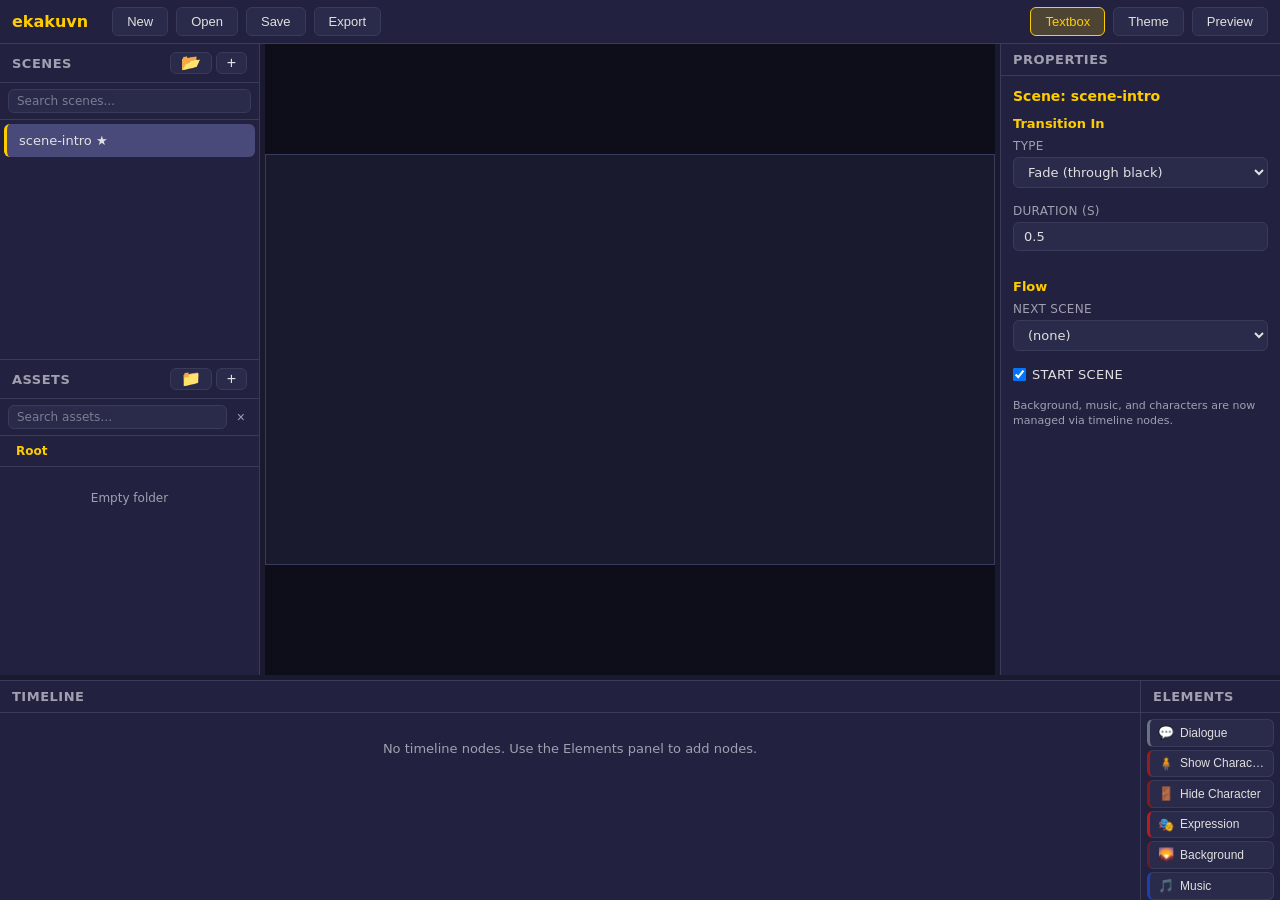
==== commit 03f06eca: "New modal system & better save/export" ====
--- a/src/editor/index.html
+++ b/src/editor/index.html
@@ -12,9 +12,10 @@
 			<header id="toolbar">
 				<div class="toolbar-group">
 					<span class="toolbar-brand">ekakuvn</span>
-					<button id="btn-new" title="New Project">New</button>
-					<button id="btn-open" title="Open Project">Open</button>
-					<button id="btn-save" title="Save/Export Project">Save / Export</button>
+					<button id="btn-new" title="New Project (Ctrl+P)">New</button>
+					<button id="btn-open" title="Open Project (Ctrl+O)">Open</button>
+					<button id="btn-save" title="Save Project (Ctrl+S)">Save</button>
+					<button id="btn-export" title="Export Runtime Script (Ctrl+Shift+S)">Export</button>
 				</div>
 			<div class="toolbar-group">
 				<button id="btn-toggle-textbox" title="Toggle Textbox Preview">Textbox</button>
--- a/src/editor/editor.css
+++ b/src/editor/editor.css
@@ -1543,3 +1543,92 @@
 	color: var(--text-secondary);
 	cursor: pointer;
 }
+
+/* --- Editor Modal --- */
+
+.editor-modal-overlay {
+	position: fixed;
+	inset: 0;
+	background: rgba(0, 0, 0, 0.6);
+	display: flex;
+	align-items: center;
+	justify-content: center;
+	z-index: 10000;
+}
+
+.editor-modal {
+	background: var(--bg-panel);
+	border: 1px solid var(--border-color);
+	border-radius: var(--radius);
+	min-width: 320px;
+	max-width: 480px;
+	box-shadow: 0 8px 32px rgba(0, 0, 0, 0.5);
+}
+
+.editor-modal-body {
+	padding: 20px;
+	font-size: 14px;
+	color: var(--text-primary);
+	line-height: 1.5;
+	white-space: pre-wrap;
+	word-wrap: break-word;
+}
+
+.editor-modal-label {
+	margin-bottom: 10px;
+}
+
+.editor-modal-input {
+	width: 100%;
+	padding: 8px 10px;
+	font-size: 14px;
+	border: 1px solid var(--border-color);
+	border-radius: var(--radius);
+	background: var(--bg-input);
+	color: var(--text-primary);
+	outline: none;
+	box-sizing: border-box;
+}
+
+.editor-modal-input:focus {
+	border-color: var(--accent);
+}
+
+.editor-modal-footer {
+	display: flex;
+	justify-content: flex-end;
+	gap: 8px;
+	padding: 12px 20px;
+	border-top: 1px solid var(--border-color);
+}
+
+.editor-modal-btn {
+	padding: 6px 16px;
+	font-size: 13px;
+	border: 1px solid var(--border-color);
+	border-radius: var(--radius);
+	background: var(--bg-input);
+	color: var(--text-primary);
+	cursor: pointer;
+	outline: none;
+}
+
+.editor-modal-btn:hover {
+	background: var(--bg-hover);
+}
+
+.editor-modal-btn:focus-visible {
+	border-color: var(--accent);
+	box-shadow: 0 0 0 2px var(--accent-dim);
+}
+
+.editor-modal-btn-primary {
+	background: var(--accent-dim);
+	border-color: var(--accent);
+	color: var(--accent);
+}
+
+.editor-modal-btn-primary:hover {
+	background: var(--accent);
+	color: var(--bg-dark);
+}
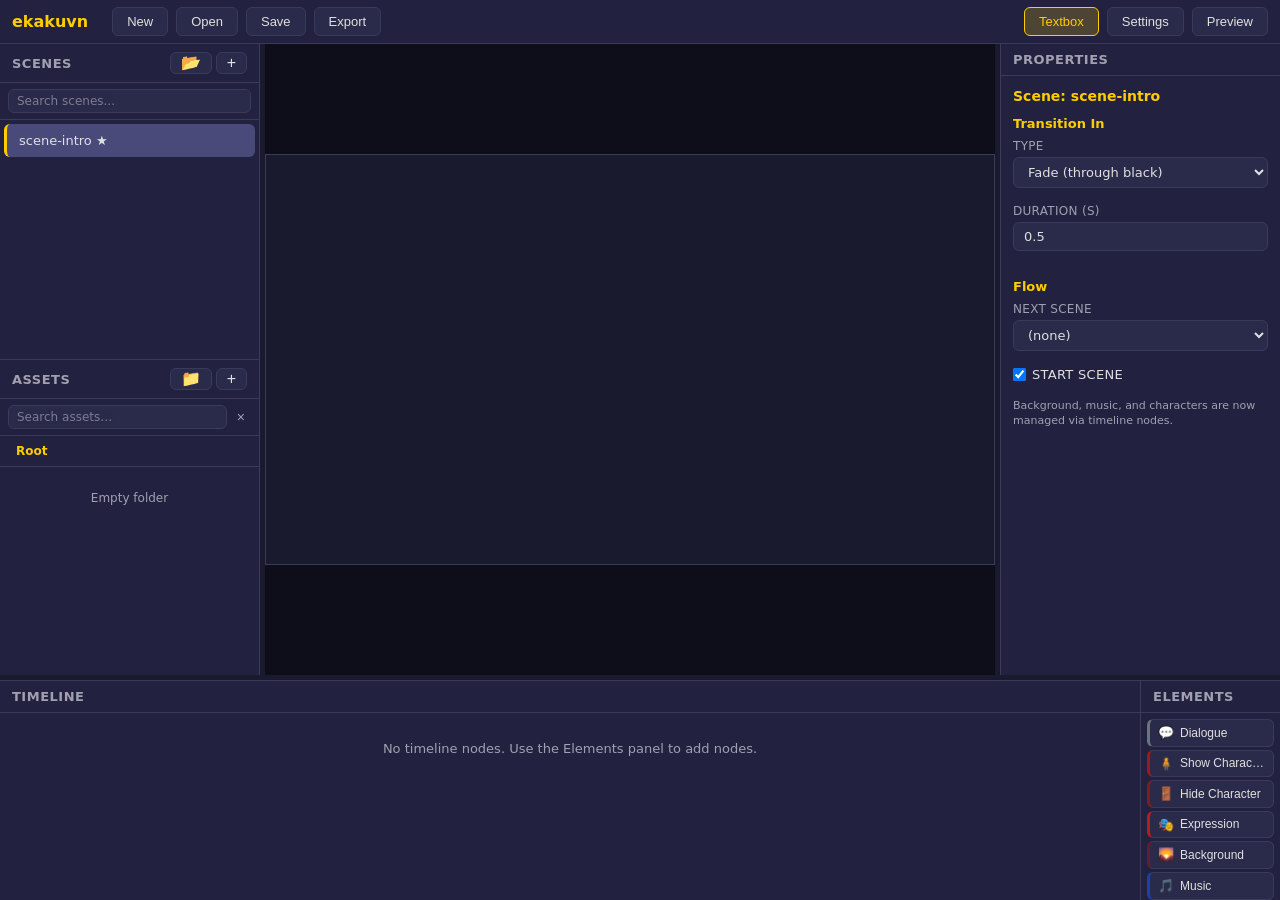
==== commit fabdd766: "Better settings modal" ====
--- a/src/editor/index.html
+++ b/src/editor/index.html
@@ -19,7 +19,7 @@
 				</div>
 			<div class="toolbar-group">
 				<button id="btn-toggle-textbox" title="Toggle Textbox Preview">Textbox</button>
-				<button id="btn-theme" title="Edit Theme">Theme</button>
+				<button id="btn-settings" title="Project Settings">Settings</button>
 				<button id="btn-preview" title="Play Preview">Preview</button>
 			</div>
 			</header>
--- a/src/editor/editor.css
+++ b/src/editor/editor.css
@@ -1306,9 +1306,9 @@
 	background: #000;
 }
 
-/* --- Theme editor modal --- */
-
-.theme-editor-overlay {
+/* --- Settings modal --- */
+
+.settings-overlay {
 	position: fixed;
 	inset: 0;
 	background: rgba(0, 0, 0, 0.75);
@@ -1319,11 +1319,11 @@
 	cursor: pointer;
 }
 
-.theme-editor-modal {
+.settings-modal {
 	display: flex;
 	flex-direction: column;
-	width: min(520px, 90vw);
-	max-height: 80vh;
+	width: min(900px, 92vw);
+	height: min(650px, 88vh);
 	background: var(--bg-panel);
 	border: 1px solid var(--border-color);
 	border-radius: 10px;
@@ -1331,7 +1331,7 @@
 	overflow: hidden;
 }
 
-.theme-editor-header {
+.settings-header {
 	display: flex;
 	align-items: center;
 	justify-content: space-between;
@@ -1340,14 +1340,14 @@
 	flex-shrink: 0;
 }
 
-.theme-editor-header h3 {
+.settings-header h3 {
 	font-size: 16px;
 	font-weight: 600;
 	color: var(--text-primary);
 	margin: 0;
 }
 
-.theme-editor-close {
+.settings-close {
 	font-size: 18px;
 	color: var(--text-secondary);
 	cursor: pointer;
@@ -1358,18 +1358,98 @@
 	line-height: 1;
 }
 
-.theme-editor-close:hover {
+.settings-close:hover {
 	color: var(--text-primary);
 	background: var(--bg-hover);
 }
 
-.theme-editor-body {
-	flex: 1;
+.settings-body {
+	display: flex;
+	flex: 1;
+	overflow: hidden;
+}
+
+.settings-sidebar {
+	width: 200px;
+	background: var(--bg-dark);
+	border-right: 1px solid var(--border-color);
+	padding: 12px 0;
 	overflow-y: auto;
-	padding: 8px 0;
-}
-
-.theme-editor-footer {
+	flex-shrink: 0;
+	display: flex;
+	flex-direction: column;
+}
+
+.settings-sidebar-label {
+	font-size: 10px;
+	text-transform: uppercase;
+	letter-spacing: 0.08em;
+	color: var(--text-secondary);
+	padding: 12px 16px 4px;
+	user-select: none;
+}
+
+.settings-sidebar-label:first-child {
+	padding-top: 4px;
+}
+
+.settings-tab {
+	display: flex;
+	align-items: center;
+	gap: 8px;
+	width: calc(100% - 16px);
+	margin: 1px 8px;
+	padding: 7px 10px;
+	cursor: pointer;
+	color: var(--text-primary);
+	background: none;
+	border: none;
+	border-radius: var(--radius);
+	font-size: 13px;
+	text-align: left;
+}
+
+.settings-tab:hover {
+	background: var(--bg-hover);
+}
+
+.settings-tab.active {
+	background: var(--bg-selected);
+	color: var(--accent);
+}
+
+.settings-tab-icon {
+	font-size: 15px;
+	width: 20px;
+	text-align: center;
+	flex-shrink: 0;
+}
+
+.settings-content {
+	flex: 1;
+	overflow-y: auto;
+	background: var(--bg-panel);
+}
+
+.settings-content-inner {
+	padding: 24px 32px;
+	max-width: 600px;
+}
+
+.settings-section-title {
+	font-size: 18px;
+	font-weight: 600;
+	color: var(--text-primary);
+	margin: 0 0 20px 0;
+}
+
+.settings-divider {
+	border: none;
+	border-top: 1px solid var(--border-color);
+	margin: 24px 0;
+}
+
+.settings-footer {
 	display: flex;
 	align-items: center;
 	justify-content: space-between;
@@ -1378,7 +1458,7 @@
 	flex-shrink: 0;
 }
 
-.theme-editor-reset {
+.settings-reset {
 	font-size: 12px;
 	padding: 6px 14px;
 	color: var(--danger);
@@ -1386,11 +1466,11 @@
 	background: transparent;
 }
 
-.theme-editor-reset:hover {
+.settings-reset:hover {
 	background: rgba(224, 80, 80, 0.15);
 }
 
-.theme-editor-done {
+.settings-done {
 	font-size: 13px;
 	padding: 6px 24px;
 	background: var(--accent);
@@ -1399,11 +1479,11 @@
 	font-weight: 600;
 }
 
-.theme-editor-done:hover {
+.settings-done:hover {
 	filter: brightness(1.1);
 }
 
-/* Theme sections (collapsible) */
+/* Theme sections (collapsible) — used inside Settings > Theme tab */
 
 .theme-section {
 	border-bottom: 1px solid var(--border-color);
@@ -1417,13 +1497,13 @@
 	display: flex;
 	align-items: center;
 	gap: 8px;
-	padding: 10px 20px;
+	padding: 10px 0;
 	cursor: pointer;
 	user-select: none;
 }
 
 .theme-section-header:hover {
-	background: var(--bg-hover);
+	color: var(--accent);
 }
 
 .theme-section-arrow {
@@ -1441,7 +1521,7 @@
 }
 
 .theme-section-content {
-	padding: 4px 20px 12px 42px;
+	padding: 4px 0 12px 22px;
 }
 
 .theme-section-desc {
@@ -1632,3 +1712,215 @@
 	background: var(--accent);
 	color: var(--bg-dark);
 }
+
+/* --- Reusable property panel classes --- */
+
+.props-section-header {
+	color: var(--accent);
+	margin-bottom: 12px;
+	font-size: 14px;
+}
+
+.props-sub-header {
+	color: var(--accent);
+	margin-bottom: 8px;
+	font-size: 13px;
+}
+
+.props-divider {
+	border: none;
+	border-top: 1px solid var(--border);
+	margin: 16px 0;
+}
+
+.props-divider-sm {
+	border: none;
+	border-top: 1px solid var(--border);
+	margin: 12px 0;
+}
+
+.props-hint {
+	font-size: 12px;
+	color: var(--text-secondary);
+	margin-top: 4px;
+	line-height: 1.4;
+}
+
+.props-hint-sm {
+	font-size: 11px;
+	color: var(--text-secondary);
+	line-height: 1.4;
+}
+
+.props-flex-row {
+	display: flex;
+	gap: 6px;
+	align-items: center;
+}
+
+.props-inline-input {
+	padding: 3px 6px;
+	font-size: 12px;
+	border: 1px solid var(--border-color);
+	border-radius: var(--radius);
+	background: var(--bg-dark);
+	color: var(--text-primary);
+	outline: none;
+}
+
+.props-inline-select {
+	flex: 1;
+	padding: 3px 6px;
+	font-size: 12px;
+	border: 1px solid var(--border-color);
+	border-radius: var(--radius);
+	background: var(--bg-dark);
+	color: var(--text-primary);
+	outline: none;
+}
+
+/* --- Timeline editor classes --- */
+
+.timeline-empty {
+	padding: 24px;
+	text-align: center;
+	color: var(--text-secondary);
+	font-size: 13px;
+}
+
+.node-action-btn {
+	padding: 2px 6px;
+	font-size: 11px;
+	border: none;
+	background: transparent;
+	color: var(--text-secondary);
+	cursor: pointer;
+}
+
+.node-action-btn:hover {
+	color: var(--text-primary);
+}
+
+.node-action-btn-danger {
+	color: var(--danger);
+}
+
+.node-action-btn-danger:hover {
+	color: var(--danger);
+}
+
+/* --- Node renderer classes --- */
+
+.expr-row {
+	display: flex;
+	gap: 6px;
+	align-items: center;
+	margin-bottom: 6px;
+}
+
+.expr-name {
+	font-size: 12px;
+	color: var(--text-primary);
+	min-width: 60px;
+	font-weight: 500;
+}
+
+.expr-asset {
+	flex: 1;
+	font-size: 12px;
+	color: var(--text-secondary);
+	overflow: hidden;
+	text-overflow: ellipsis;
+	white-space: nowrap;
+}
+
+.expr-remove-btn {
+	padding: 2px 6px;
+	font-size: 10px;
+	border: none;
+	background: transparent;
+	color: var(--text-secondary);
+	cursor: pointer;
+}
+
+.expr-remove-btn:hover {
+	color: var(--danger);
+}
+
+.choice-card {
+	border: 1px solid var(--border);
+	border-radius: var(--radius);
+	padding: 8px;
+	margin-bottom: 8px;
+}
+
+.choice-label {
+	font-size: 11px;
+	color: var(--text-secondary);
+	margin-bottom: 4px;
+	font-weight: 500;
+}
+
+.choice-remove-btn {
+	padding: 2px 8px;
+	font-size: 11px;
+	color: var(--danger);
+	border: 1px solid var(--danger);
+	border-radius: var(--radius);
+	background: transparent;
+	cursor: pointer;
+	margin-top: 4px;
+}
+
+.choice-remove-btn:hover {
+	background: var(--danger);
+	color: white;
+}
+
+.props-delete-btn {
+	margin-top: 16px;
+	width: 100%;
+	color: var(--danger);
+	border-color: var(--danger);
+}
+
+.props-full-btn {
+	width: 100%;
+	font-size: 13px;
+}
+
+.props-add-choice-btn {
+	width: 100%;
+	font-size: 12px;
+	margin-top: 4px;
+}
+
+.props-status-text {
+	font-size: 12px;
+	color: var(--text-secondary);
+	margin-bottom: 8px;
+}
+
+.props-placeholder-text {
+	font-size: 13px;
+	color: var(--text-secondary);
+	padding: 4px 0;
+}
+
+/* --- Context menu section label --- */
+
+.context-menu-section-label {
+	color: var(--text-secondary);
+	cursor: default;
+	font-size: 11px;
+	text-transform: uppercase;
+	letter-spacing: 0.5px;
+}
+
+/* --- Search highlight --- */
+
+.search-highlight {
+	background: var(--accent-dim);
+	color: var(--accent);
+	border-radius: 2px;
+}
